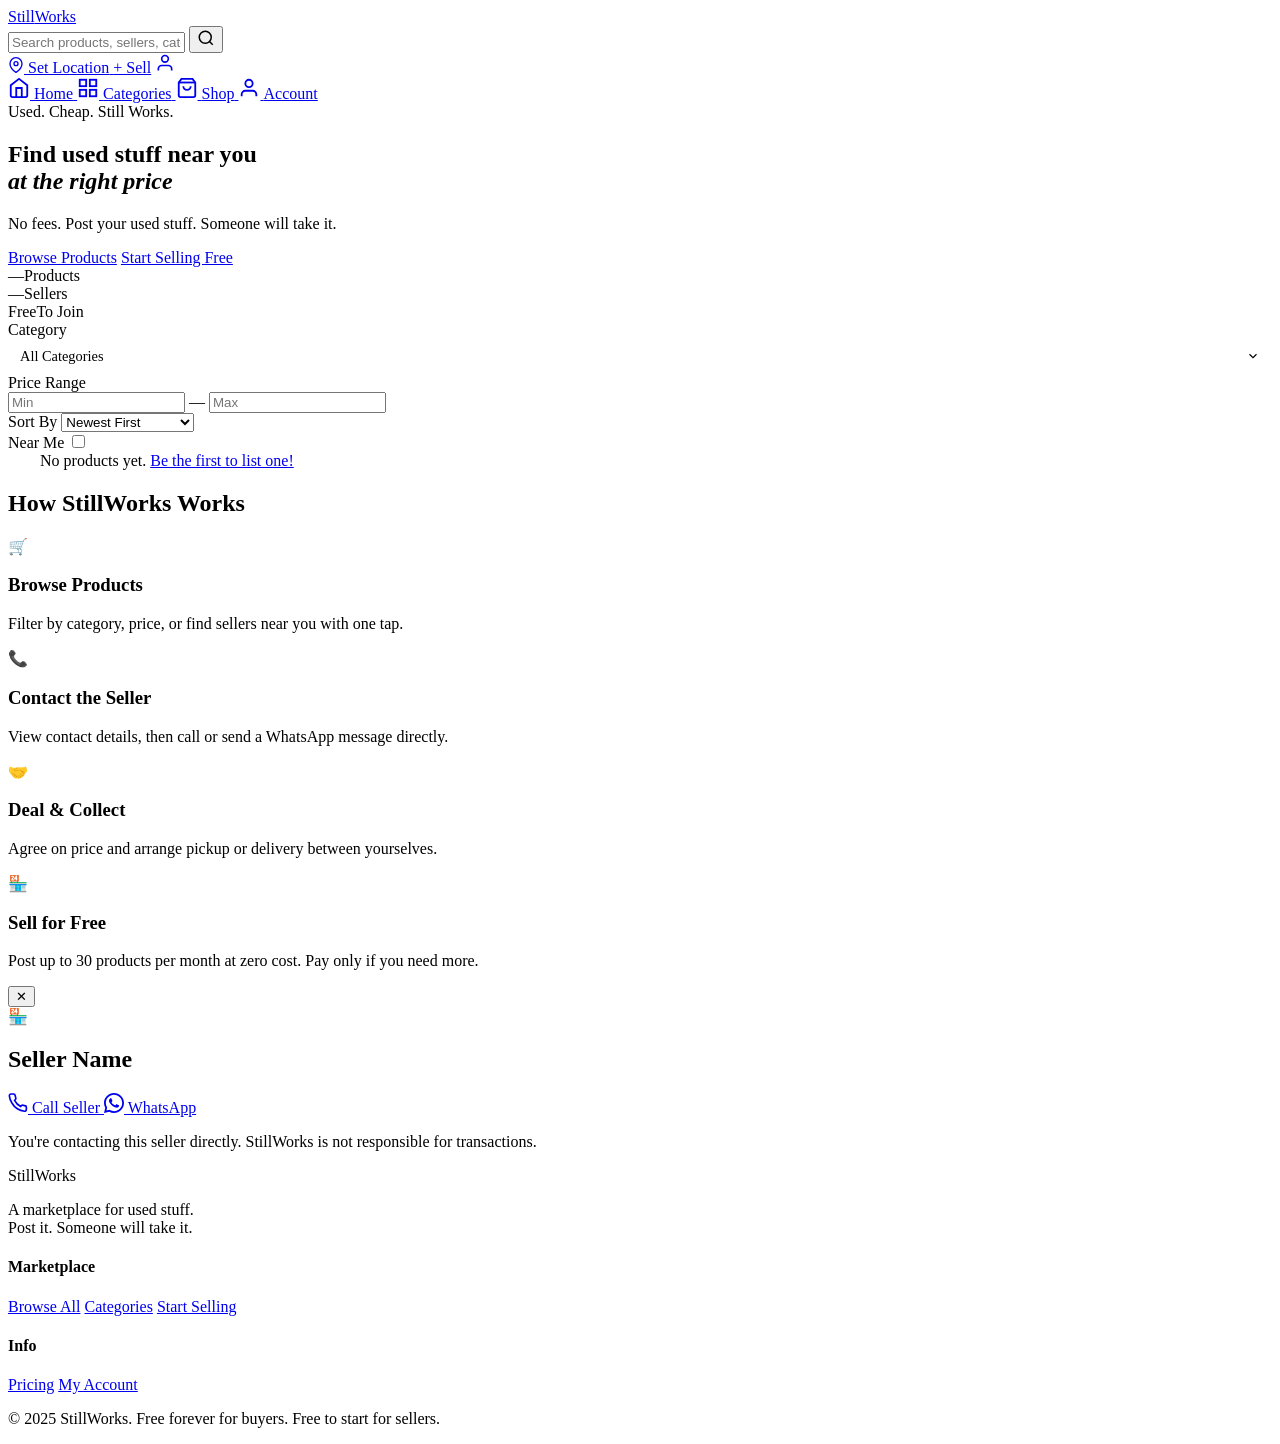
==== pages/index.html @ 35e1a3bc "Add files via upload" ====
<!DOCTYPE html>
<html lang="en">
<head>
  <meta charset="UTF-8" />
  <meta name="viewport" content="width=device-width, initial-scale=1.0" />
  <title>StillWorks — Used. Cheap. Still Works.</title>
  <link rel="stylesheet" href="css/style.css" />
  <link rel="stylesheet" href="css/components.css" />
</head>
<body>

<!-- ===== TOP NAV ===== -->
<header class="topbar">
  <div class="topbar-inner">
    <a class="logo" href="index.html">Still<span>Works</span></a>

    <div class="search-wrap">
      <input id="globalSearch" type="text" placeholder="Search products, sellers, categories…" />
      <button class="btn-search" onclick="handleSearch()">
        <svg width="18" height="18" fill="none" stroke="currentColor" stroke-width="2" viewBox="0 0 24 24"><circle cx="11" cy="11" r="8"/><path d="m21 21-4.35-4.35"/></svg>
      </button>
    </div>

    <nav class="top-actions">
      <a href="#" id="locationBtn" class="loc-btn" onclick="requestLocation(event)">
        <svg width="16" height="16" fill="none" stroke="currentColor" stroke-width="2" viewBox="0 0 24 24"><path d="M21 10c0 7-9 13-9 13s-9-6-9-13a9 9 0 0 1 18 0z"/><circle cx="12" cy="10" r="3"/></svg>
        <span id="locLabel">Set Location</span>
      </a>
      <a href="pages/sell.html" class="btn-sell">+ Sell</a>
      <a href="pages/account.html" class="btn-account" id="accountBtn">
        <svg width="20" height="20" fill="none" stroke="currentColor" stroke-width="2" viewBox="0 0 24 24"><path d="M20 21v-2a4 4 0 0 0-4-4H8a4 4 0 0 0-4 4v2"/><circle cx="12" cy="7" r="4"/></svg>
      </a>
    </nav>
  </div>
</header>

<!-- ===== BOTTOM TAB BAR (mobile) ===== -->
<nav class="tab-bar">
  <a href="index.html" class="tab active" data-tab="home">
    <svg width="22" height="22" fill="none" stroke="currentColor" stroke-width="2" viewBox="0 0 24 24"><path d="m3 9 9-7 9 7v11a2 2 0 0 1-2 2H5a2 2 0 0 1-2-2z"/><polyline points="9 22 9 12 15 12 15 22"/></svg>
    <span>Home</span>
  </a>
  <a href="pages/categories.html" class="tab" data-tab="categories">
    <svg width="22" height="22" fill="none" stroke="currentColor" stroke-width="2" viewBox="0 0 24 24"><rect x="3" y="3" width="7" height="7"/><rect x="14" y="3" width="7" height="7"/><rect x="14" y="14" width="7" height="7"/><rect x="3" y="14" width="7" height="7"/></svg>
    <span>Categories</span>
  </a>
  <a href="pages/shop.html" class="tab" data-tab="shop">
    <svg width="22" height="22" fill="none" stroke="currentColor" stroke-width="2" viewBox="0 0 24 24"><path d="M6 2 3 6v14a2 2 0 0 0 2 2h14a2 2 0 0 0 2-2V6l-3-4z"/><line x1="3" y1="6" x2="21" y2="6"/><path d="M16 10a4 4 0 0 1-8 0"/></svg>
    <span>Shop</span>
  </a>
  <a href="pages/account.html" class="tab" data-tab="account">
    <svg width="22" height="22" fill="none" stroke="currentColor" stroke-width="2" viewBox="0 0 24 24"><path d="M20 21v-2a4 4 0 0 0-4-4H8a4 4 0 0 0-4 4v2"/><circle cx="12" cy="7" r="4"/></svg>
    <span>Account</span>
  </a>
</nav>

<!-- ===== HERO ===== -->
<section class="hero">
  <div class="hero-inner">
    <div class="hero-text">
      <span class="hero-eyebrow">Used. Cheap. Still Works.</span>
      <h1>Find used stuff near you<br /><em>at the right price</em></h1>
      <p>No fees. Post your used stuff. Someone will take it.</p>
      <div class="hero-cta">
        <a href="pages/shop.html" class="btn-primary">Browse Products</a>
        <a href="pages/sell.html" class="btn-outline">Start Selling Free</a>
      </div>
    </div>
    <div class="hero-stats">
      <div class="stat"><span class="stat-num" id="statProducts">—</span><span>Products</span></div>
      <div class="stat"><span class="stat-num" id="statSellers">—</span><span>Sellers</span></div>
      <div class="stat"><span class="stat-num">Free</span><span>To Join</span></div>
    </div>
  </div>
</section>

<!-- ===== FILTER BAR ===== -->
<section class="filter-bar">
  <div class="container filter-inner">
    <div class="filter-group" style="position:relative">
      <label>Category</label>
      <div id="catPickerWrap" style="position:relative">
        <button id="catPickerTrigger" type="button" onclick="toggleCatPicker()" style="
          width:100%;display:flex;align-items:center;gap:8px;
          padding:9px 12px;border:1.5px solid var(--border);border-radius:var(--radius-sm);
          background:var(--surface);cursor:pointer;font-size:0.9rem;color:var(--text);
          text-align:left;font-family:inherit;
        ">
          <img id="catPickerThumb" src="" alt="" style="width:24px;height:24px;border-radius:4px;object-fit:cover;display:none"/>
          <span id="catPickerLabel">All Categories</span>
          <svg style="margin-left:auto;flex-shrink:0" width="14" height="14" fill="none" stroke="currentColor" stroke-width="2" viewBox="0 0 24 24"><polyline points="6 9 12 15 18 9"/></svg>
        </button>
        <div id="catPickerDropdown" style="
          display:none;position:absolute;top:calc(100% + 4px);left:0;z-index:200;
          background:var(--surface);border:1.5px solid var(--border);border-radius:var(--radius-sm);
          box-shadow:var(--shadow-lg);min-width:220px;max-height:320px;overflow-y:auto;
        "></div>
      </div>
      <input type="hidden" id="filterCat" value=""/>
    </div>
    <div class="filter-group">
      <label>Price Range</label>
      <div class="price-inputs">
        <input type="number" id="minPrice" placeholder="Min" oninput="applyFilters()" />
        <span>—</span>
        <input type="number" id="maxPrice" placeholder="Max" oninput="applyFilters()" />
      </div>
    </div>
    <div class="filter-group">
      <label>Sort By</label>
      <select id="sortBy" onchange="applyFilters()">
        <option value="newest">Newest First</option>
        <option value="price-asc">Price: Low → High</option>
        <option value="price-desc">Price: High → Low</option>
        <option value="near">Near Me</option>
      </select>
    </div>
    <div class="filter-group near-toggle">
      <label>Near Me</label>
      <label class="toggle-switch">
        <input type="checkbox" id="nearMeToggle" onchange="toggleNearMe()" />
        <span class="slider"></span>
      </label>
    </div>
  </div>
</section>

<!-- ===== CATEGORY PILLS ===== -->
<section class="cat-strip">
  <div class="container">
    <div class="cat-pills" id="catPills">
      <!-- injected by JS -->
    </div>
  </div>
</section>

<!-- ===== CATEGORY SECTIONS (subcategory circles + product list, per category) ===== -->
<main class="container main-content" id="categorySections">
  <div class="skeleton-card"></div>
  <div class="skeleton-card"></div>
  <div class="skeleton-card"></div>
</main>
<p class="no-results hidden" id="noResults" style="max-width:1200px;margin:0 auto">No products yet. <a href="pages/sell.html">Be the first to list one!</a></p>

<!-- ===== HOW IT WORKS ===== -->
<section class="how-section">
  <div class="container">
    <h2 class="section-title">How StillWorks Works</h2>
    <div class="steps">
      <div class="step">
        <div class="step-icon">🛒</div>
        <h3>Browse Products</h3>
        <p>Filter by category, price, or find sellers near you with one tap.</p>
      </div>
      <div class="step">
        <div class="step-icon">📞</div>
        <h3>Contact the Seller</h3>
        <p>View contact details, then call or send a WhatsApp message directly.</p>
      </div>
      <div class="step">
        <div class="step-icon">🤝</div>
        <h3>Deal & Collect</h3>
        <p>Agree on price and arrange pickup or delivery between yourselves.</p>
      </div>
      <div class="step">
        <div class="step-icon">🏪</div>
        <h3>Sell for Free</h3>
        <p>Post up to 30 products per month at zero cost. Pay only if you need more.</p>
      </div>
    </div>
  </div>
</section>

<!-- ===== CONTACT MODAL ===== -->
<div class="modal-backdrop hidden" id="contactModal">
  <div class="modal">
    <button class="modal-close" onclick="closeModal()">✕</button>
    <div class="modal-avatar" id="modalAvatar">🏪</div>
    <h2 id="modalSellerName">Seller Name</h2>
    <p id="modalProductName" class="modal-product"></p>
    <p id="modalPrice" class="modal-price"></p>
    <div class="modal-actions">
      <a id="modalCall" href="#" class="btn-modal btn-call">
        <svg width="20" height="20" fill="none" stroke="currentColor" stroke-width="2" viewBox="0 0 24 24"><path d="M22 16.92v3a2 2 0 0 1-2.18 2 19.79 19.79 0 0 1-8.63-3.07A19.5 19.5 0 0 1 4.69 12 19.79 19.79 0 0 1 1.61 3.4 2 2 0 0 1 3.6 1.21h3a2 2 0 0 1 2 1.72c.127.96.361 1.903.7 2.81a2 2 0 0 1-.45 2.11L7.91 8.8A16 16 0 0 0 15.2 16.09l.96-.96a2 2 0 0 1 2.11-.45c.907.339 1.85.573 2.81.7A2 2 0 0 1 22 16.92z"/></svg>
        Call Seller
      </a>
      <a id="modalWhatsApp" href="#" target="_blank" class="btn-modal btn-whatsapp">
        <svg width="20" height="20" viewBox="0 0 24 24" fill="currentColor"><path d="M17.472 14.382c-.297-.149-1.758-.867-2.03-.967-.273-.099-.471-.148-.67.15-.197.297-.767.966-.94 1.164-.173.199-.347.223-.644.075-.297-.15-1.255-.463-2.39-1.475-.883-.788-1.48-1.761-1.653-2.059-.173-.297-.018-.458.13-.606.134-.133.298-.347.446-.52.149-.174.198-.298.298-.497.099-.198.05-.371-.025-.52-.075-.149-.669-1.612-.916-2.207-.242-.579-.487-.5-.669-.51-.173-.008-.371-.01-.57-.01-.198 0-.52.074-.792.372-.272.297-1.04 1.016-1.04 2.479 0 1.462 1.065 2.875 1.213 3.074.149.198 2.096 3.2 5.077 4.487.709.306 1.262.489 1.694.625.712.227 1.36.195 1.871.118.571-.085 1.758-.719 2.006-1.413.248-.694.248-1.289.173-1.413-.074-.124-.272-.198-.57-.347z"/><path d="M12 0C5.373 0 0 5.373 0 12c0 2.121.554 4.11 1.523 5.843L0 24l6.32-1.497A11.955 11.955 0 0 0 12 24c6.627 0 12-5.373 12-12S18.627 0 12 0zm0 21.818a9.82 9.82 0 0 1-5.007-1.371l-.36-.214-3.732.883.933-3.617-.235-.372A9.818 9.818 0 0 1 2.182 12c0-5.422 4.396-9.818 9.818-9.818 5.422 0 9.818 4.396 9.818 9.818 0 5.422-4.396 9.818-9.818 9.818z"/></svg>
        WhatsApp
      </a>
    </div>
    <p class="modal-note">You're contacting this seller directly. StillWorks is not responsible for transactions.</p>
  </div>
</div>

<footer class="footer">
  <div class="container footer-inner">
    <div class="footer-brand">
      <span class="logo">Still<span>Works</span></span>
      <p>A marketplace for used stuff.<br/>Post it. Someone will take it.</p>
    </div>
    <div class="footer-links">
      <h4>Marketplace</h4>
      <a href="pages/shop.html">Browse All</a>
      <a href="pages/categories.html">Categories</a>
      <a href="pages/sell.html">Start Selling</a>
    </div>
    <div class="footer-links">
      <h4>Info</h4>
      <a href="#" onclick="alert('Free: 30 products/month\nPaid: Additional 30 products for a small fee')">Pricing</a>
      <a href="pages/account.html">My Account</a>
    </div>
  </div>
  <p class="footer-copy">© 2025 StillWorks. Free forever for buyers. Free to start for sellers.</p>
</footer>

<script src="js/config.js"></script>
<script src="js/db.js"></script>
<script src="js/app.js"></script>
<script src="js/home.js"></script>
</body>
</html>
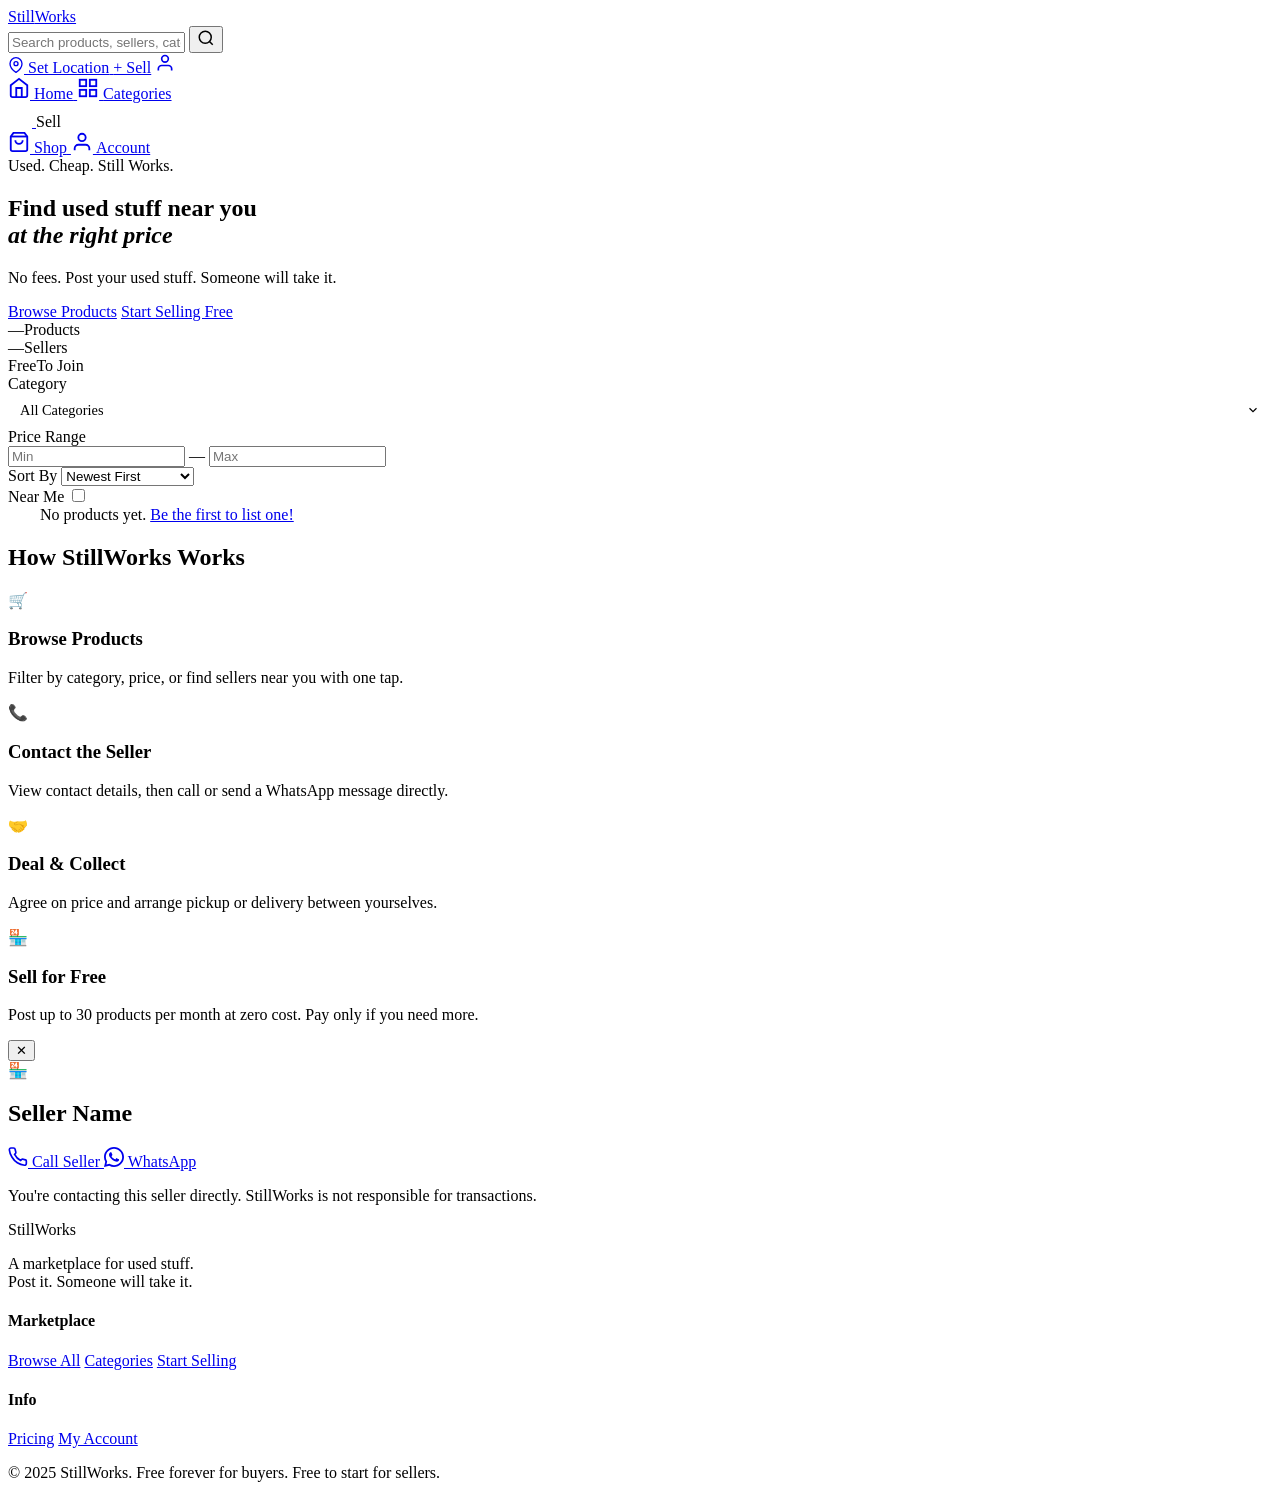
==== commit 1573a8be: "Add files via upload" ====
--- a/pages/index.html
+++ b/pages/index.html
@@ -44,6 +44,12 @@
     <svg width="22" height="22" fill="none" stroke="currentColor" stroke-width="2" viewBox="0 0 24 24"><rect x="3" y="3" width="7" height="7"/><rect x="14" y="3" width="7" height="7"/><rect x="14" y="14" width="7" height="7"/><rect x="3" y="14" width="7" height="7"/></svg>
     <span>Categories</span>
   </a>
+  <div class="tab-sell">
+    <a href="pages/sell.html" class="tab-sell-btn" aria-label="Sell">
+      <svg width="24" height="24" fill="none" stroke="white" stroke-width="2.5" stroke-linecap="round" viewBox="0 0 24 24"><line x1="12" y1="5" x2="12" y2="19"/><line x1="5" y1="12" x2="19" y2="12"/></svg>
+    </a>
+    <span>Sell</span>
+  </div>
   <a href="pages/shop.html" class="tab" data-tab="shop">
     <svg width="22" height="22" fill="none" stroke="currentColor" stroke-width="2" viewBox="0 0 24 24"><path d="M6 2 3 6v14a2 2 0 0 0 2 2h14a2 2 0 0 0 2-2V6l-3-4z"/><line x1="3" y1="6" x2="21" y2="6"/><path d="M16 10a4 4 0 0 1-8 0"/></svg>
     <span>Shop</span>
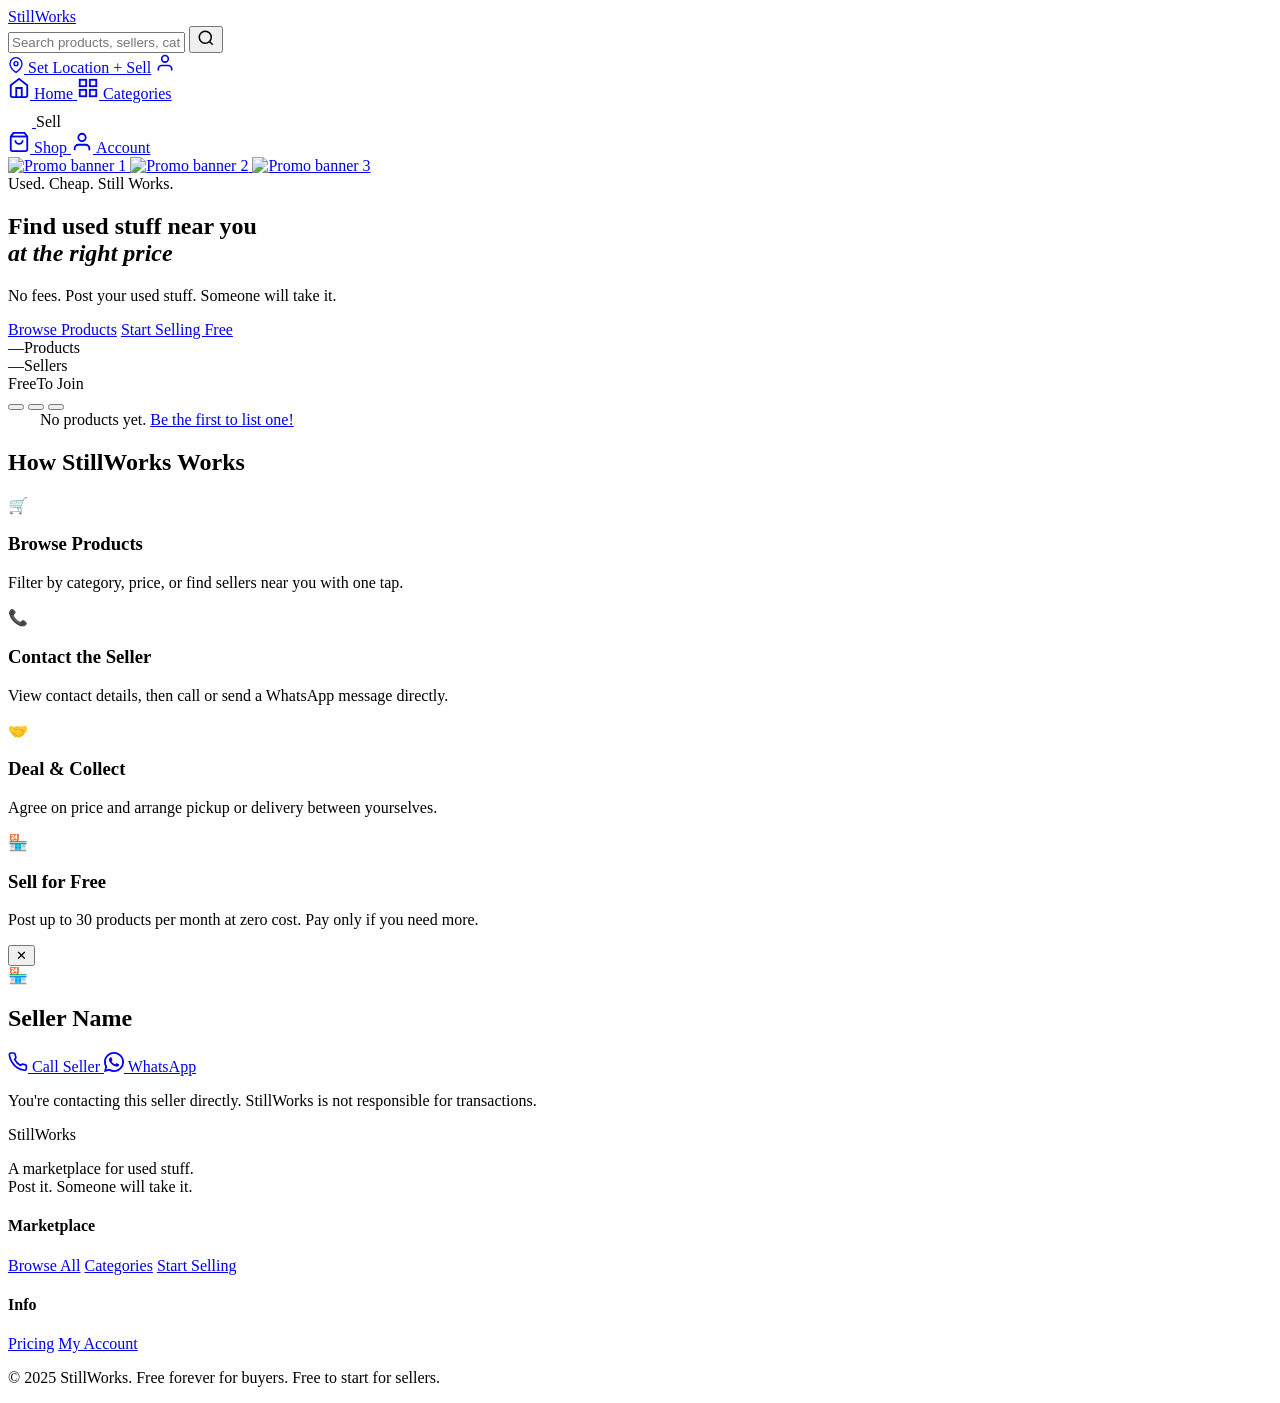
==== commit 0c2e8433: "Add files via upload" ====
--- a/pages/index.html
+++ b/pages/index.html
@@ -60,82 +60,50 @@
   </a>
 </nav>
 
+<!-- ===== CATEGORY PILLS ===== -->
+<section class="cat-strip">
+  <div class="container">
+    <div class="cat-pills cat-pills--tabs" id="catPills">
+      <!-- injected by JS -->
+    </div>
+  </div>
+</section>
+
 <!-- ===== HERO ===== -->
-<section class="hero">
-  <div class="hero-inner">
-    <div class="hero-text">
-      <span class="hero-eyebrow">Used. Cheap. Still Works.</span>
-      <h1>Find used stuff near you<br /><em>at the right price</em></h1>
-      <p>No fees. Post your used stuff. Someone will take it.</p>
+<!-- ===== PROMO CAROUSEL (auto-scrolling banner, with hero text overlay) ===== -->
+<section class="promo-carousel" id="promoCarousel">
+  <div class="promo-carousel-inner">
+    <div class="promo-track" id="promoTrack">
+      <a href="pages/shop.html" class="promo-slide">
+        <img src="images/banners/Banner_1_Image_1.jpg" alt="Promo banner 1" />
+      </a>
+      <a href="pages/shop.html" class="promo-slide">
+        <img src="images/banners/Banner_1_Image_2.jpg" alt="Promo banner 2" />
+      </a>
+      <a href="pages/shop.html" class="promo-slide">
+        <img src="images/banners/Banner_1_Image_3.jpg" alt="Promo banner 3" />
+      </a>
+    </div>
+
+    <div class="hero-overlay" id="heroSection">
+      <span class="hero-eyebrow" id="heroEyebrow">Used. Cheap. Still Works.</span>
+      <h1 id="heroTitle">Find used stuff near you<br /><em>at the right price</em></h1>
+      <p id="heroSub">No fees. Post your used stuff. Someone will take it.</p>
       <div class="hero-cta">
         <a href="pages/shop.html" class="btn-primary">Browse Products</a>
         <a href="pages/sell.html" class="btn-outline">Start Selling Free</a>
       </div>
-    </div>
-    <div class="hero-stats">
-      <div class="stat"><span class="stat-num" id="statProducts">—</span><span>Products</span></div>
-      <div class="stat"><span class="stat-num" id="statSellers">—</span><span>Sellers</span></div>
-      <div class="stat"><span class="stat-num">Free</span><span>To Join</span></div>
-    </div>
-  </div>
-</section>
-
-<!-- ===== FILTER BAR ===== -->
-<section class="filter-bar">
-  <div class="container filter-inner">
-    <div class="filter-group" style="position:relative">
-      <label>Category</label>
-      <div id="catPickerWrap" style="position:relative">
-        <button id="catPickerTrigger" type="button" onclick="toggleCatPicker()" style="
-          width:100%;display:flex;align-items:center;gap:8px;
-          padding:9px 12px;border:1.5px solid var(--border);border-radius:var(--radius-sm);
-          background:var(--surface);cursor:pointer;font-size:0.9rem;color:var(--text);
-          text-align:left;font-family:inherit;
-        ">
-          <img id="catPickerThumb" src="" alt="" style="width:24px;height:24px;border-radius:4px;object-fit:cover;display:none"/>
-          <span id="catPickerLabel">All Categories</span>
-          <svg style="margin-left:auto;flex-shrink:0" width="14" height="14" fill="none" stroke="currentColor" stroke-width="2" viewBox="0 0 24 24"><polyline points="6 9 12 15 18 9"/></svg>
-        </button>
-        <div id="catPickerDropdown" style="
-          display:none;position:absolute;top:calc(100% + 4px);left:0;z-index:200;
-          background:var(--surface);border:1.5px solid var(--border);border-radius:var(--radius-sm);
-          box-shadow:var(--shadow-lg);min-width:220px;max-height:320px;overflow-y:auto;
-        "></div>
-      </div>
-      <input type="hidden" id="filterCat" value=""/>
-    </div>
-    <div class="filter-group">
-      <label>Price Range</label>
-      <div class="price-inputs">
-        <input type="number" id="minPrice" placeholder="Min" oninput="applyFilters()" />
-        <span>—</span>
-        <input type="number" id="maxPrice" placeholder="Max" oninput="applyFilters()" />
+      <div class="hero-stats">
+        <div class="stat"><span class="stat-num" id="statProducts">—</span><span>Products</span></div>
+        <div class="stat"><span class="stat-num" id="statSellers">—</span><span>Sellers</span></div>
+        <div class="stat"><span class="stat-num">Free</span><span>To Join</span></div>
       </div>
     </div>
-    <div class="filter-group">
-      <label>Sort By</label>
-      <select id="sortBy" onchange="applyFilters()">
-        <option value="newest">Newest First</option>
-        <option value="price-asc">Price: Low → High</option>
-        <option value="price-desc">Price: High → Low</option>
-        <option value="near">Near Me</option>
-      </select>
-    </div>
-    <div class="filter-group near-toggle">
-      <label>Near Me</label>
-      <label class="toggle-switch">
-        <input type="checkbox" id="nearMeToggle" onchange="toggleNearMe()" />
-        <span class="slider"></span>
-      </label>
-    </div>
-  </div>
-</section>
 
-<!-- ===== CATEGORY PILLS ===== -->
-<section class="cat-strip">
-  <div class="container">
-    <div class="cat-pills" id="catPills">
-      <!-- injected by JS -->
+    <div class="promo-dots" id="promoDots">
+      <button class="promo-dot active" data-index="0" aria-label="Go to slide 1"></button>
+      <button class="promo-dot" data-index="1" aria-label="Go to slide 2"></button>
+      <button class="promo-dot" data-index="2" aria-label="Go to slide 3"></button>
     </div>
   </div>
 </section>
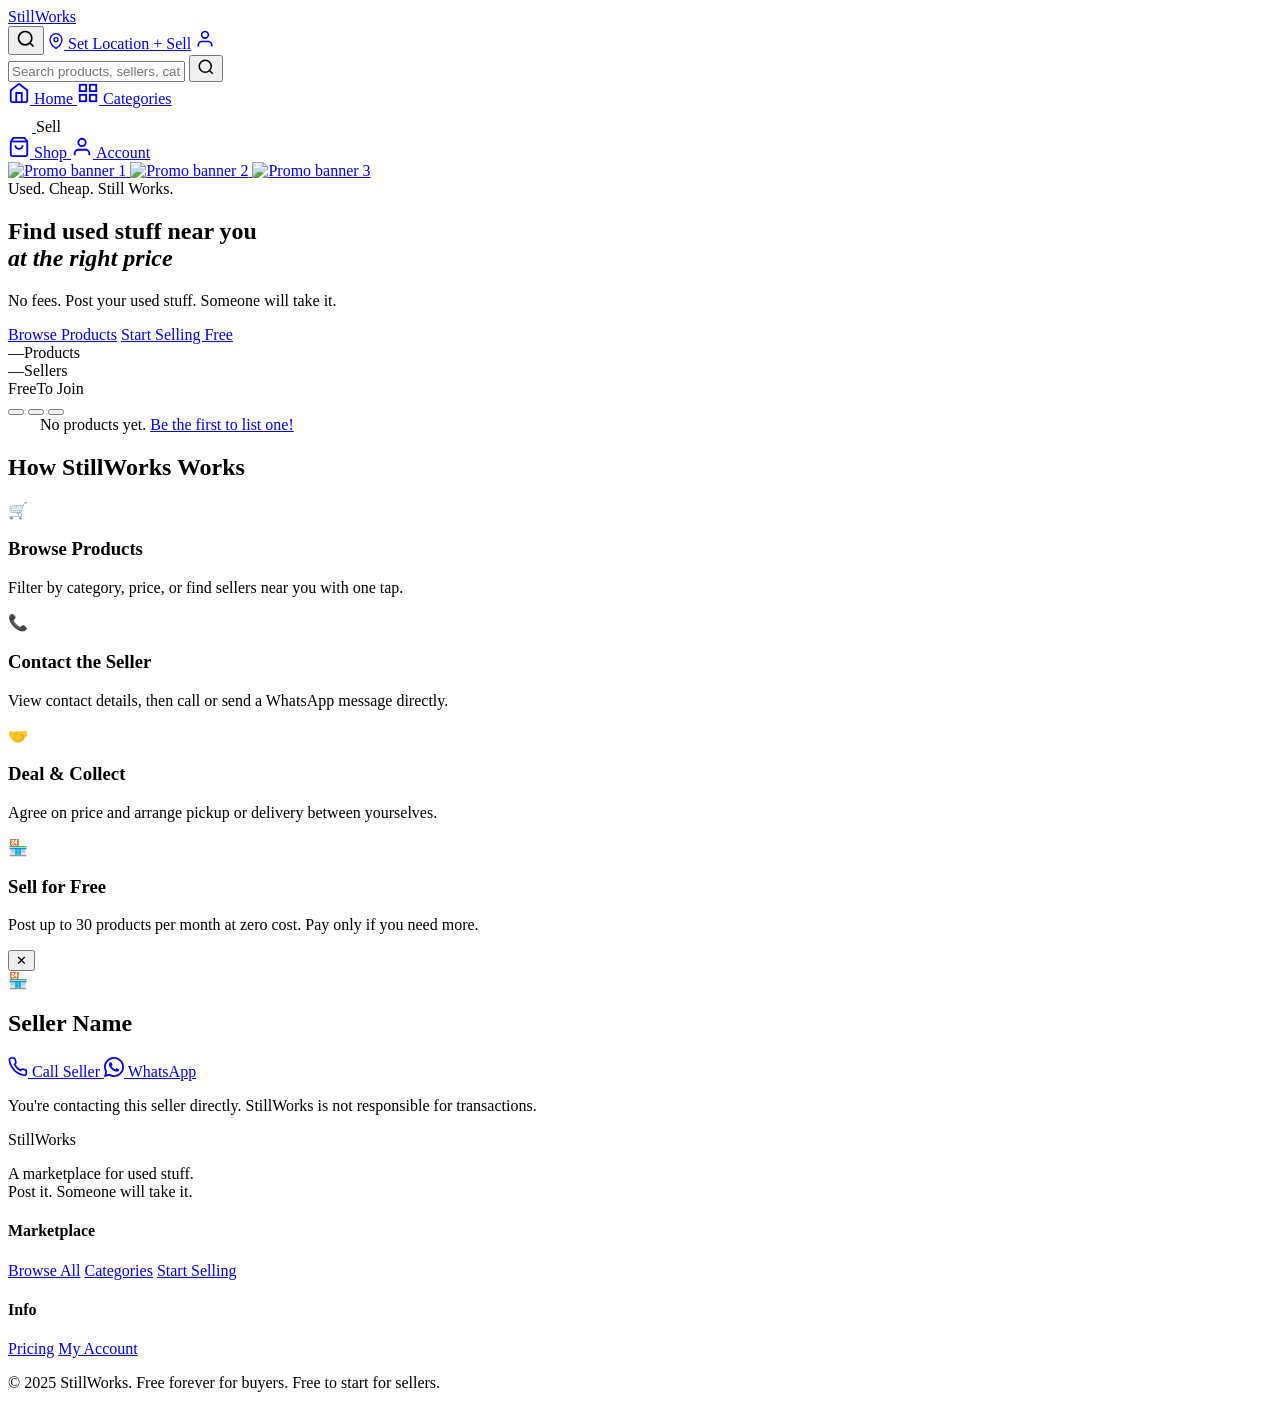
==== commit eacc9a3a: "Add files via upload" ====
--- a/pages/index.html
+++ b/pages/index.html
@@ -14,23 +14,29 @@
   <div class="topbar-inner">
     <a class="logo" href="index.html">Still<span>Works</span></a>
 
+    <nav class="top-actions">
+      <button class="btn-search-toggle" id="searchToggleBtn" onclick="toggleSearch()" aria-label="Search">
+        <svg width="20" height="20" fill="none" stroke="currentColor" stroke-width="2" viewBox="0 0 24 24"><circle cx="11" cy="11" r="8"/><path d="m21 21-4.35-4.35"/></svg>
+      </button>
+      <a href="#" id="locationBtn" class="loc-btn" onclick="requestLocation(event)">
+        <svg width="16" height="16" fill="none" stroke="currentColor" stroke-width="2" viewBox="0 0 24 24"><path d="M21 10c0 7-9 13-9 13s-9-6-9-13a9 9 0 0 1 18 0z"/><circle cx="12" cy="10" r="3"/></svg>
+        <span id="locLabel">Set Location</span>
+      </a>
+      <a href="pages/sell.html" class="btn-sell">+ Sell</a>
+      <a href="pages/account.html" class="btn-account" id="accountBtn">
+        <svg width="20" height="20" fill="none" stroke="currentColor" stroke-width="2" viewBox="0 0 24 24"><path d="M20 21v-2a4 4 0 0 0-4-4H8a4 4 0 0 0-4 4v2"/><circle cx="12" cy="7" r="4"/></svg>
+      </a>
+    </nav>
+  </div>
+
+  <!-- Search overlay bar -->
+  <div class="search-overlay" id="searchOverlay">
     <div class="search-wrap">
       <input id="globalSearch" type="text" placeholder="Search products, sellers, categories…" />
       <button class="btn-search" onclick="handleSearch()">
         <svg width="18" height="18" fill="none" stroke="currentColor" stroke-width="2" viewBox="0 0 24 24"><circle cx="11" cy="11" r="8"/><path d="m21 21-4.35-4.35"/></svg>
       </button>
     </div>
-
-    <nav class="top-actions">
-      <a href="#" id="locationBtn" class="loc-btn" onclick="requestLocation(event)">
-        <svg width="16" height="16" fill="none" stroke="currentColor" stroke-width="2" viewBox="0 0 24 24"><path d="M21 10c0 7-9 13-9 13s-9-6-9-13a9 9 0 0 1 18 0z"/><circle cx="12" cy="10" r="3"/></svg>
-        <span id="locLabel">Set Location</span>
-      </a>
-      <a href="pages/sell.html" class="btn-sell">+ Sell</a>
-      <a href="pages/account.html" class="btn-account" id="accountBtn">
-        <svg width="20" height="20" fill="none" stroke="currentColor" stroke-width="2" viewBox="0 0 24 24"><path d="M20 21v-2a4 4 0 0 0-4-4H8a4 4 0 0 0-4 4v2"/><circle cx="12" cy="7" r="4"/></svg>
-      </a>
-    </nav>
   </div>
 </header>
 
